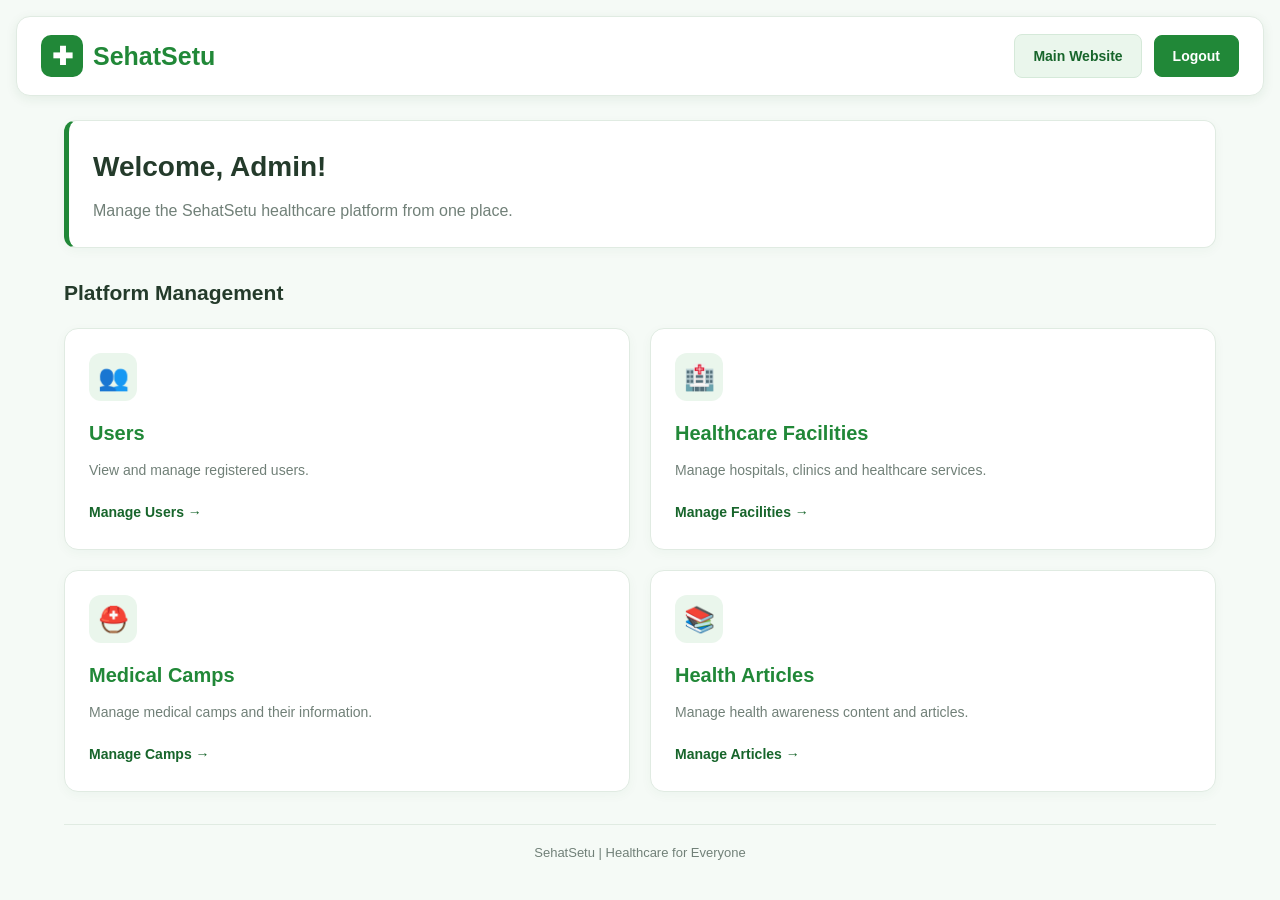
==== frontend/SehatSetu/admin-dashboard.html @ 97f4c9ca "Initial SehatSetu project" ====
<!DOCTYPE html>
<html lang="en">
<head>
    <meta charset="UTF-8">
    <meta name="viewport" content="width=device-width, initial-scale=1.0">
    <title>SehatSetu | Admin Dashboard</title>

    <link rel="stylesheet" href="css/style.css">

    <style>
        html,
        body.admin-dashboard-page {
            margin: 0 !important;
            padding: 0 !important;
            border-top: none !important;
        }

        body.admin-dashboard-page::before,
        body.admin-dashboard-page::after {
            content: none !important;
            display: none !important;
        }

        body.admin-dashboard-page > header.admin-dashboard-header {
            position: relative !important;
            top: 0 !important;
            margin-top: 16px !important;
        }

        /* Header */
        .admin-dashboard-header {
            min-height: 80px;
            margin: 12px 16px 0;
            padding: 14px 24px;
            display: flex;
            align-items: center;
            justify-content: space-between;
            gap: 16px;
            flex-wrap: wrap;
            box-sizing: border-box;
            background: #ffffff;
            border: 1px solid #e0ebe2;
            border-radius: 14px;
            box-shadow: 0 3px 12px rgba(28, 92, 43, 0.08);
        }

        .admin-dashboard-logo {
            display: flex;
            align-items: center;
            gap: 10px;
            color: #218838;
            font-size: 25px;
            font-weight: bold;
            text-decoration: none;
        }

        .admin-dashboard-logo-icon {
            width: 42px;
            height: 42px;
            display: inline-flex;
            align-items: center;
            justify-content: center;
            background: #218838;
            color: #ffffff;
            border-radius: 10px;
            font-size: 25px;
        }

        .admin-dashboard-header-right {
            display: flex;
            align-items: center;
            justify-content: flex-end;
            gap: 12px;
            flex-wrap: wrap;
        }

        .admin-dashboard-home,
        .admin-dashboard-logout {
            display: inline-flex;
            align-items: center;
            justify-content: center;
            box-sizing: border-box;
            min-height: 42px;
            padding: 10px 18px;
            border-radius: 8px;
            font-size: 14px;
            font-weight: 600;
            text-decoration: none;
            cursor: pointer;
            transition: background 0.3s ease, color 0.3s ease;
        }

        .admin-dashboard-home {
            background: #eaf6ec;
            color: #17652b;
            border: 1px solid #d5e9d9;
        }

        .admin-dashboard-home:hover {
            background: #d9efde;
            color: #17652b;
        }

        .admin-dashboard-logout {
            background: #218838;
            color: #ffffff;
            border: 1px solid #218838;
        }

        .admin-dashboard-logout:hover {
            background: #17652b;
            border-color: #17652b;
        }

        /* Main content */
        .admin-dashboard-main {
            width: 100%;
            max-width: 1200px;
            margin: 0 auto;
            padding: 24px 24px 32px;
            box-sizing: border-box;
        }

        .admin-dashboard-intro {
            margin-bottom: 28px;
            padding: 24px;
            background: #ffffff;
            border: 1px solid #e0ebe2;
            border-left: 5px solid #218838;
            border-radius: 12px;
            box-shadow: 0 3px 12px rgba(28, 92, 43, 0.04);
        }

        .admin-dashboard-intro h1 {
            margin: 0 0 8px;
            color: #243b2b;
            font-size: 28px;
        }

        .admin-dashboard-intro p {
            margin: 0;
            color: #718078;
            line-height: 1.6;
        }

        .admin-dashboard-section-title {
            margin: 0 0 18px;
            color: #243b2b;
            font-size: 21px;
        }

        /* Dashboard cards */
        .admin-dashboard-cards {
            display: grid;
            grid-template-columns: repeat(2, minmax(0, 1fr));
            gap: 20px;
        }

        .admin-dashboard-card {
            display: block;
            min-width: 0;
            padding: 24px;
            box-sizing: border-box;
            background: #ffffff;
            border: 1px solid #e0ebe2;
            border-radius: 14px;
            box-shadow: 0 3px 12px rgba(28, 92, 43, 0.04);
            color: #243b2b;
            text-decoration: none;
            transition: transform 0.2s ease,
                        box-shadow 0.2s ease,
                        border-color 0.2s ease;
        }

        .admin-dashboard-card:hover {
            transform: translateY(-3px);
            border-color: #a8d9b1;
            box-shadow: 0 8px 20px rgba(28, 92, 43, 0.09);
        }

        .admin-dashboard-card-icon {
            width: 48px;
            height: 48px;
            display: flex;
            align-items: center;
            justify-content: center;
            margin-bottom: 16px;
            background: #eaf6ec;
            border-radius: 12px;
            font-size: 25px;
        }

        .admin-dashboard-card h2 {
            margin: 0 0 10px;
            color: #218838;
            font-size: 20px;
        }

        .admin-dashboard-card p {
            margin: 0 0 18px;
            color: #718078;
            font-size: 14px;
            line-height: 1.6;
        }

        .admin-dashboard-card-action {
            color: #17652b;
            font-size: 14px;
            font-weight: bold;
        }

        /* Footer */
        .admin-dashboard-footer {
            margin-top: 32px;
            padding: 18px 0 4px;
            border-top: 1px solid #e0ebe2;
            color: #718078;
            text-align: center;
            font-size: 13px;
        }

        /* Mobile layout */
        @media (max-width: 650px) {
            .admin-dashboard-header {
                margin: 8px 8px 0;
                padding: 14px;
            }

            .admin-dashboard-logo {
                font-size: 22px;
            }

            .admin-dashboard-header-right {
                width: 100%;
                justify-content: flex-start;
            }

            .admin-dashboard-main {
                padding: 18px 16px 28px;
            }

            .admin-dashboard-intro {
                padding: 20px;
                margin-bottom: 22px;
            }

            .admin-dashboard-intro h1 {
                font-size: 25px;
            }

            .admin-dashboard-cards {
                grid-template-columns: 1fr;
                gap: 16px;
            }

            .admin-dashboard-card {
                padding: 20px;
            }
        }
    </style>
</head>

<body class="admin-dashboard-page">

    <header class="admin-dashboard-header">

        <a href="/" class="admin-dashboard-logo">
            <span class="admin-dashboard-logo-icon">✚</span>
            <span>SehatSetu</span>
        </a>

        <div class="admin-dashboard-header-right">

            <a href="/" class="admin-dashboard-home">
                Main Website
            </a>

            <button
                type="button"
                class="admin-dashboard-logout"
                onclick="logout()"
            >
                Logout
            </button>

        </div>
    </header>

    <main class="admin-dashboard-main">

        <section class="admin-dashboard-intro">
            <h1>Welcome, Admin!</h1>
            <p>
                Manage the SehatSetu healthcare platform from one place.
            </p>
        </section>

        <section>
            <h2 class="admin-dashboard-section-title">
                Platform Management
            </h2>

            <div class="admin-dashboard-cards">

                <a href="/admin/users-page" class="admin-dashboard-card">
                    <div class="admin-dashboard-card-icon">👥</div>
                    <h2>Users</h2>
                    <p>View and manage registered users.</p>
                    <span class="admin-dashboard-card-action">
                        Manage Users →
                    </span>
                </a>

                <a href="/admin/facilities-page" class="admin-dashboard-card">
                    <div class="admin-dashboard-card-icon">🏥</div>
                    <h2>Healthcare Facilities</h2>
                    <p>Manage hospitals, clinics and healthcare services.</p>
                    <span class="admin-dashboard-card-action">
                        Manage Facilities →
                    </span>
                </a>

                <a href="/admin/camps-page" class="admin-dashboard-card">
                    <div class="admin-dashboard-card-icon">⛑️</div>
                    <h2>Medical Camps</h2>
                    <p>Manage medical camps and their information.</p>
                    <span class="admin-dashboard-card-action">
                        Manage Camps →
                    </span>
                </a>

                <a href="/admin/articles-page" class="admin-dashboard-card">
                    <div class="admin-dashboard-card-icon">📚</div>
                    <h2>Health Articles</h2>
                    <p>Manage health awareness content and articles.</p>
                    <span class="admin-dashboard-card-action">
                        Manage Articles →
                    </span>
                </a>

            </div>
        </section>

        <footer class="admin-dashboard-footer">
            SehatSetu | Healthcare for Everyone
        </footer>

    </main>

    <script>
        async function logout() {
            const logoutButton = document.querySelector(
                ".admin-dashboard-logout"
            );

            logoutButton.disabled = true;
            logoutButton.textContent = "Logging out...";

            try {
                const response = await fetch("/logout", {
                method: "GET",
                credentials: "same-origin"
            });

                if (response.ok) {
                    window.location.replace("/");
                } else {
                    const errorMessage = await response.text();

                    console.error("Logout failed:", response.status, errorMessage);

                    alert(
                        "Logout failed. Error code: " + response.status +
                        ". Please check the Flask logout route."
                    );

                    logoutButton.disabled = false;
                    logoutButton.textContent = "Logout";
                }
            } catch (error) {
                console.error("Logout error:", error);

                alert(
                    "Server se connection nahi ho pa raha. " +
                    "Please check that the Flask server is running."
                );

                logoutButton.disabled = false;
                logoutButton.textContent = "Logout";
            }
        }
    </script>

</body>
</html>
---- frontend/SehatSetu/css/style.css ----
/* =========================
   SehatSetu - Main Styles
========================= */

* {
    margin: 0;
    padding: 0;
    box-sizing: border-box;
}

:root {
    --green: #218838;
    --dark-green: #17652b;
    --light-green: #eaf6ec;
    --background: #f5faf6;
    --white: #ffffff;
    --text: #243b2b;
    --muted: #718078;
    --border: #e0ebe2;
}

body {
    font-family: Arial, sans-serif;
    background: var(--background);
    color: var(--text);
    line-height: 1.6;
}

a {
    text-decoration: none;
    color: inherit;
}

button {
    font-family: inherit;
    cursor: pointer;
}

/* Header */

body::before {
    content: "";
    position: fixed;
    top: 0;
    left: 0;
    right: 0;
    height: 112px;
    background: var(--background);
    z-index: 999;
}

.header {
    min-height: 80px;
    padding: 15px 30px;
    margin: 0;
    background: #ffffff;
    border: 1px solid #e0ebe2;
    border-radius: 14px;
    box-shadow: 0 3px 12px rgba(28, 92, 43, 0.05);
    display: flex;
    align-items: center;
    justify-content: space-between;
    gap: 15px;
    position: fixed;
    top: 16px;
    left: 16px;
    right: 16px;
    z-index: 1000;
}

.logo {
    display: flex;
    align-items: center;
    gap: 10px;
    color: var(--dark-green);
    font-size: 25px;
    font-weight: bold;
}

.logo-icon {
    background: var(--green);
    color: white;
    border-radius: 10px;
    padding: 3px 10px;
}

.header-actions {
    display: flex;
    align-items: center;
    gap: 12px;
}

.language-btn,
.login-btn {
    padding: 10px 16px;
    border-radius: 8px;
    font-size: 14px;
    font-weight: bold;
}

.language-btn {
    color: var(--green);
    background: white;
    border: 1px solid var(--green);
}

.language-btn:hover {
    background: var(--light-green);
}

.login-btn {
    color: white;
    background: var(--green);
}

.login-btn:hover {
    background: var(--dark-green);
}

/* Application Layout */

.app-container {
    display: flex;
    min-height: 100vh;
    padding-top: 104px;
}

/* Sidebar */

.sidebar {
    position: fixed;
    top: 104px;
    left: 16px;
    bottom: 16px;
    width: 255px;
    overflow-y: auto;
    flex-shrink: 0;
    background: white;
    border-right: 1px solid var(--border);
    padding: 28px 18px;
    display: flex;
    flex-direction: column;
    box-sizing: border-box;
    z-index: 100;   
}

.sidebar h3 {
    color: var(--muted);
    font-size: 12px;
    letter-spacing: 1px;
    margin: 0 0 18px 12px;
}

.nav-link {
    display: flex;
    align-items: center;
    gap: 12px;
    padding: 13px 14px;
    margin-bottom: 7px;
    border-radius: 9px;
    font-size: 14px;
    color: #526257;
    transition: 0.2s;
}

.nav-link:hover,
.nav-link.active {
    background: var(--light-green);
    color: var(--dark-green);
    font-weight: bold;
}

.sidebar-bottom {
    margin-top: auto;
    padding-top: 30px;
}

/* Main Dashboard Content */

.main-content {
    margin-left: 287px;
    width: calc(100% - 287px);
    flex: 1;
    min-width: 0;
    padding: 30px;
    box-sizing: border-box;
    position: relative;
    z-index: 1;
}

.welcome-section {
    padding: 35px;
    background: linear-gradient(120deg, #e4f5e7, #f8fcf8);
    border: 1px solid #d9eedc;
    border-radius: 18px;
    margin-bottom: 30px;
}

.eyebrow {
    color: var(--green);
    font-size: 12px;
    font-weight: bold;
    letter-spacing: 1.5px;
    margin-bottom: 10px;
}

.welcome-section h1 {
    color: var(--dark-green);
    font-size: 32px;
    line-height: 1.3;
    margin-bottom: 12px;
}

.welcome-section > p:last-child {
    color: #52675a;
    max-width: 650px;
}

/* Section Heading */

.section-heading {
    margin-bottom: 20px;
}

.section-heading h2 {
    font-size: 23px;
    margin-bottom: 5px;
}

.section-heading p {
    color: var(--muted);
    font-size: 14px;
}

/* Service Cards */

.services-grid {
    display: grid;
    grid-template-columns: repeat(2, minmax(0, 1fr));
    gap: 20px;
}

.service-card {
    display: block;
    background: white;
    border: 1px solid var(--border);
    border-radius: 14px;
    padding: 24px;
    transition: transform 0.2s, box-shadow 0.2s;
}

.service-card:hover {
    transform: translateY(-4px);
    border-color: #a9d8b1;
    box-shadow: 0 8px 22px rgba(28, 92, 43, 0.08);
}

.service-icon {
    display: inline-flex;
    align-items: center;
    justify-content: center;
    width: 52px;
    height: 52px;
    border-radius: 12px;
    background: var(--light-green);
    font-size: 25px;
    margin-bottom: 15px;
}

.service-card h3 {
    font-size: 18px;
    margin-bottom: 8px;
    color: var(--dark-green);
}

.service-card p {
    font-size: 14px;
    color: var(--muted);
    margin-bottom: 18px;
}

.card-link {
    color: var(--green);
    font-size: 14px;
    font-weight: bold;
}

/* Footer */

.footer {
    padding: 25px 10px;
    margin-top: 15px;
    text-align: center;
    color: var(--muted);
    font-size: 13px;
}

/* Responsive Design */

@media (max-width: 900px) {
    .sidebar {
        width: 220px;
        padding: 22px 12px;
    }

    .main-content {
        padding: 22px;
    }

    .welcome-section {
        padding: 25px;
    }
}

@media (max-width: 650px) {
    .header {
        padding: 12px 15px;
        flex-wrap: wrap;
    }

    .logo {
        font-size: 21px;
    }

    .header-actions {
        gap: 7px;
    }

    .language-btn,
    .login-btn {
        padding: 8px 10px;
        font-size: 12px;
    }

    .app-container {
        display: flex;
        min-height: 100vh;
        padding-top: 130px;
    }

    .sidebar {
        height: 100%;
        overflow-y: auto;
        flex-shrink: 0;
    }

    .sidebar h3,
    .sidebar-bottom {
        display: none;
    }

    .nav-link {
        padding: 10px;
        margin-bottom: 4px;
    }

    .main-content {
        flex: 1;
        min-width: 0;
        height: 100%;
        overflow-y: auto;
    }

    .welcome-section {
        padding: 22px 18px;
    }

    .welcome-section h1 {
        font-size: 25px;
    }

    .services-grid {
        grid-template-columns: 1fr;
    }

    .service-card {
        padding: 20px;
    }
}


/* =========================
   At a Glance Section
========================= */

.glance-section {
    margin-bottom: 35px;
}

.glance-grid {
    display: grid;
    grid-template-columns: repeat(4, minmax(0, 1fr));
    gap: 18px;
}

.glance-card {
    display: flex;
    align-items: center;
    gap: 14px;
    padding: 22px 18px;
    background: #ffffff;
    border: 1px solid #e0ebe2;
    border-radius: 14px;
    box-shadow: 0 3px 12px rgba(28, 92, 43, 0.04);
    transition: transform 0.2s, box-shadow 0.2s;
}

.glance-card:hover {
    transform: translateY(-3px);
    box-shadow: 0 7px 18px rgba(28, 92, 43, 0.09);
}

.glance-icon {
    display: flex;
    align-items: center;
    justify-content: center;
    flex-shrink: 0;
    width: 48px;
    height: 48px;
    border-radius: 12px;
    background: #eaf6ec;
    font-size: 23px;
}

.glance-card h3 {
    margin-bottom: 4px;
    color: #17652b;
    font-size: 25px;
    line-height: 1.2;
}

.glance-card p {
    color: #718078;
    font-size: 12px;
    line-height: 1.4;
}

/* Tablet screens */

@media (max-width: 1000px) {
    .glance-grid {
        grid-template-columns: repeat(2, minmax(0, 1fr));
    }
}

/* Mobile screens */

@media (max-width: 450px) {
    .glance-grid {
        grid-template-columns: 1fr;
    }

    .glance-card {
        padding: 18px;
    }
}



@media (max-width: 900px) {
    .sidebar {
        width: 220px;
    }

    .main-content {
        margin-left: 220px;
        width: calc(100% - 220px);
        padding: 22px;
    }
}

@media (max-width: 650px) {
    .app-container {
        display: flex;
        flex-direction: column;
        height: auto;
        min-height: calc(100vh - 75px);
    }

    .sidebar {
        position: static;
        width: 100%;
        height: auto;
        overflow: visible;
    }

    .sidebar h3,
    .sidebar-bottom {
        display: block;
    }

    .main-content {
        margin-left: 0;
        width: 100%;
        height: auto;
        padding: 20px;
        overflow: visible;
    }

    .services-grid,
    .glance-grid {
        grid-template-columns: 1fr;
    }
}
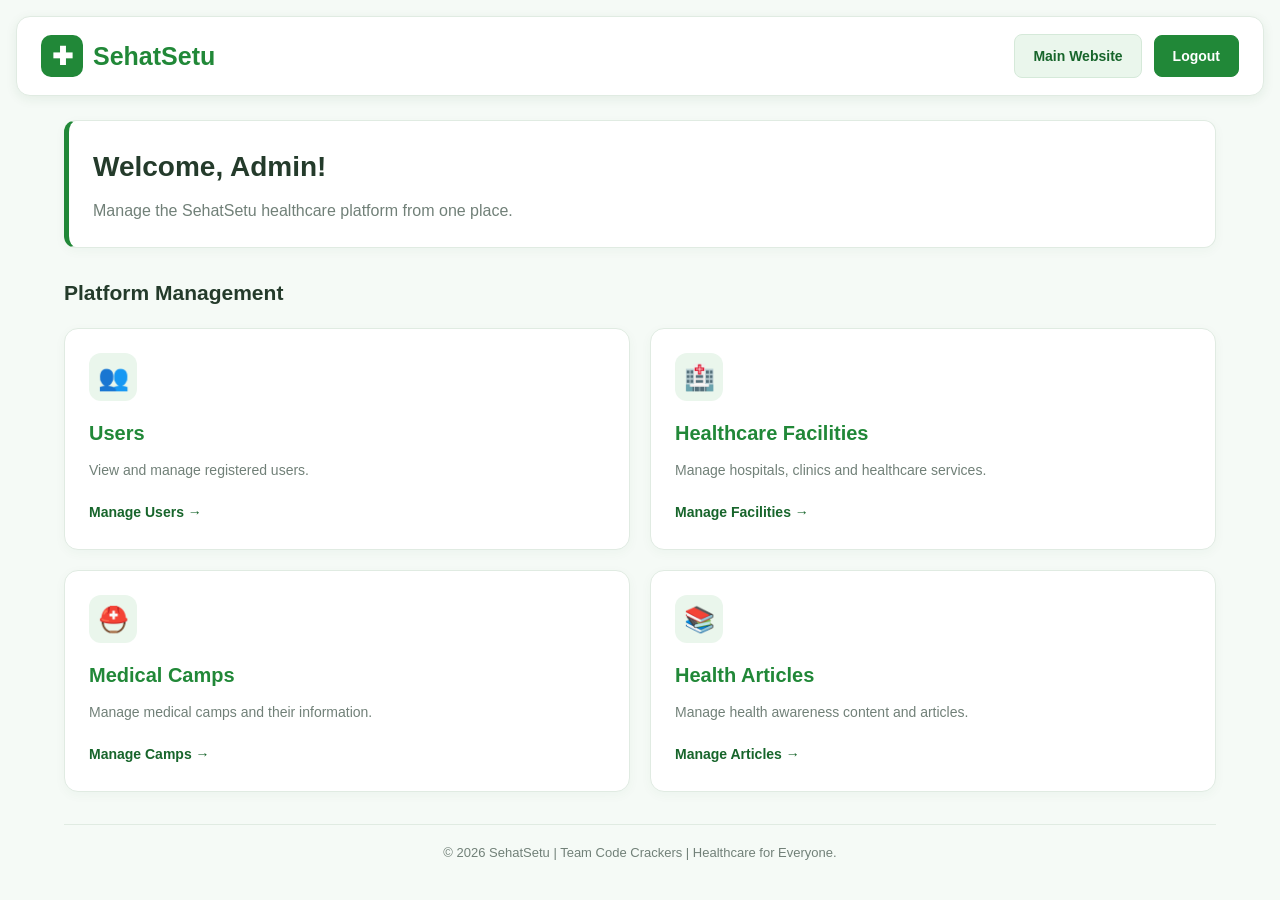
==== commit b3f2984a: "Update SehatSetu frontend pages and styling" ====
--- a/frontend/SehatSetu/admin-dashboard.html
+++ b/frontend/SehatSetu/admin-dashboard.html
@@ -258,6 +258,13 @@
             }
         }
     </style>
+
+    <style>
+        body::before {
+            display: none !important;
+        }
+    </style>
+
 </head>
 
 <body class="admin-dashboard-page">
@@ -342,7 +349,7 @@
         </section>
 
         <footer class="admin-dashboard-footer">
-            SehatSetu | Healthcare for Everyone
+            © 2026 SehatSetu | Team Code Crackers | Healthcare for Everyone.
         </footer>
 
     </main>
--- a/frontend/SehatSetu/css/style.css
+++ b/frontend/SehatSetu/css/style.css
@@ -44,7 +44,7 @@
     top: 0;
     left: 0;
     right: 0;
-    height: 112px;
+    height: 80px;
     background: var(--background);
     z-index: 999;
 }
